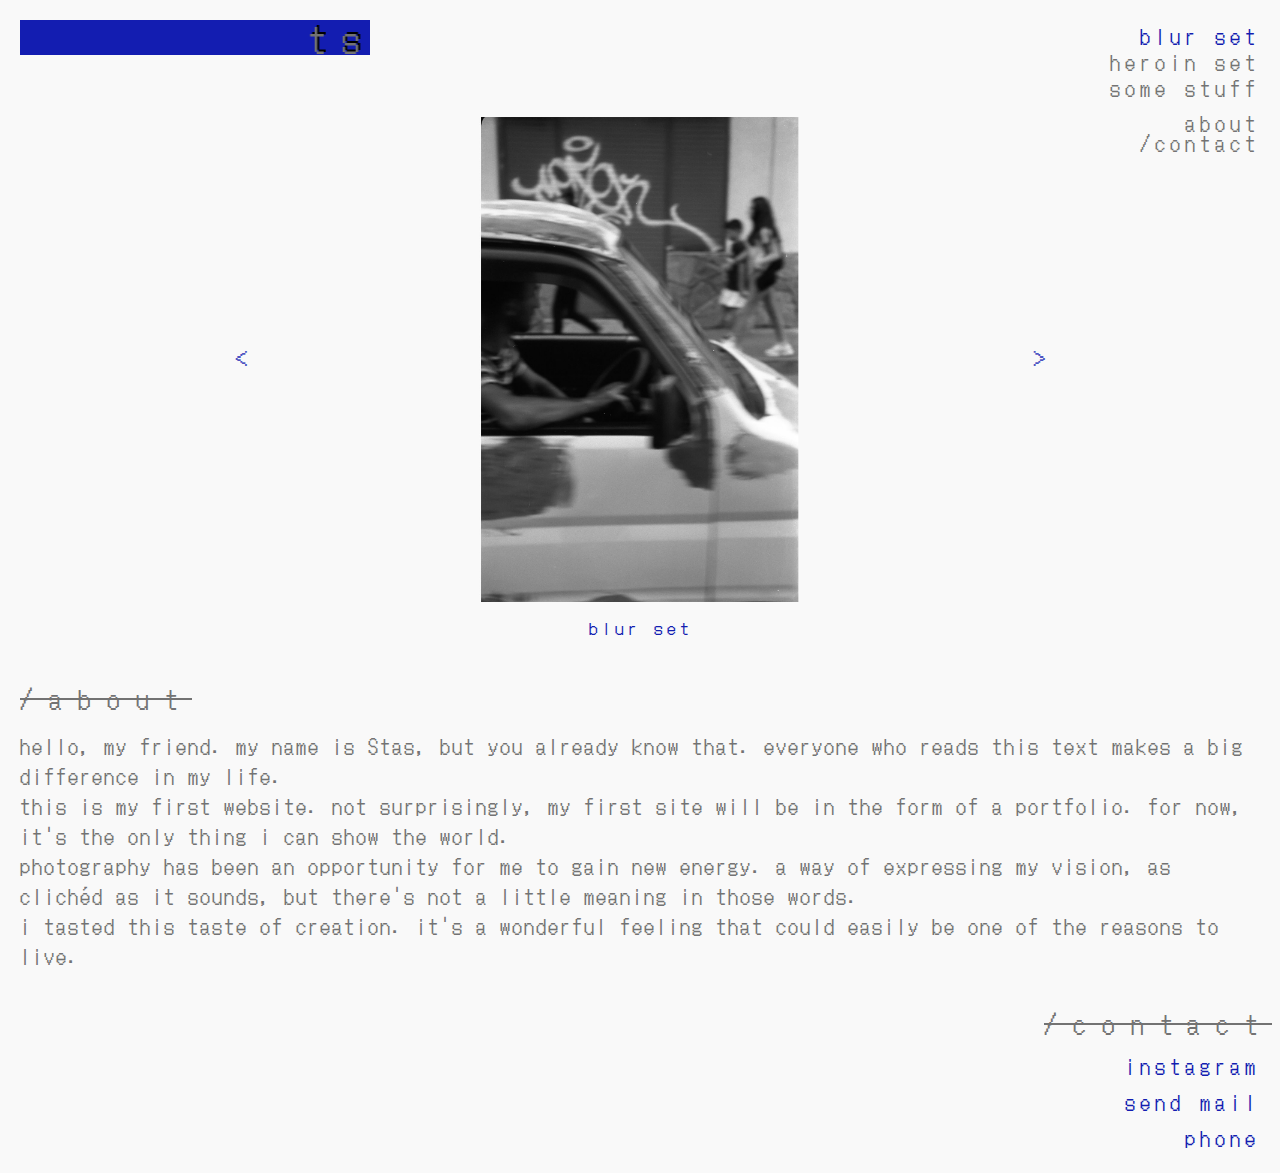
==== index.html @ d2372c13 "Update index.html" ====
<!DOCTYPE html>
<html lang="en">
	<head>
		<meta charset="UTF-8">
		<meta name="viewport" content="width=device-width, initial-scale=1.0">

      <link rel="preconnect" href="https://fonts.googleapis.com">
<link rel="preconnect" href="https://fonts.gstatic.com" crossorigin>
<link href="https://fonts.googleapis.com/css2?family=DotGothic16&display=swap" rel="stylesheet"> 
		<link rel="stylesheet" href="css/style.css">
		<link rel="stylesheet" href="libs/slick/slick.css">
      <link rel="stylesheet" href="libs/slick/slick-theme.css">

      <title>#portfolio</title>
   </head>
   
   <body>
      <header class="header">
         <a href="" class="header__logo">
            <marquee bgcolor="#131db1" style="text-shadow: #000000 2px -2px 0; width: 350px;">tsybarius</marquee>
         </a>
         <nav class="header__menu menu">
            <ul class="menu__list">
               <li class="menu__item">
                  <a href="index.html" class="menu__link" style="color: rgb(19, 29, 177);">blur set</a>
               </li>
               
                  <li class="menu__item">
                  <a href="heroinset.html" class="menu__link">heroin set</a>
               </li>
               
                  <li class="menu__item">
                  <a href="somestuff.html" class="menu__link">some stuff</a>
               </li>
               
                  <li class="menu__item about">
                  <a href="#" id='down' class="menu__link">about<br>/contact</a>
               </li>
               
            </ul>
         </nav>
      </header>
      
      <main class="main-block">

         <div class="main-block__img">
              
            <img src="img/IMG_9016.JPG" alt="///">
            
              
            <img src="img/IMG_8995.JPG" alt="///">
              
              
            <img src="img/IMG_9024.JPG" alt="///">
              
              
            <img src="img/IMG_9026.JPG" alt="///">
              
              
            <img src="img/IMG_8997.JPG" alt="///">
               
         </div>
         <br>
         <p>blur set</p> 
         

      </main>

      <footer class="aboutcontact">
         <h1>/about</h1>
         <br>
         
         <div class="aboutcontact__about">
            <p>hello, my friend. my name is Stas, but you already know that. everyone who reads this text makes a big difference in my life.</p>
            <p>this is my first website. not surprisingly, my first site will be in the form of a portfolio. for now, it's the only thing i can show the world.</p>
            <p>photography has been an opportunity for me to gain new energy. a way of expressing my vision, as clichéd as it sounds, but there's not a little meaning in those words.</p>
            <p>i tasted this taste of creation. it's a wonderful feeling that could easily be one of the reasons to live.</p>
            </div>


            <h2>/contact</h2>
            <br>

            <nav class="aboutcontact__contact">
               <ul class="contact__list">
                  <li class="contact__item">
                     <a href="https://www.instagram.com/tsybarius/" target="blank" class="contact__link" style="color: rgb(19, 29, 177);">instagram</a>
                  </li>

                  <li class="contact__item">
                     <a href="mailto:tsybarius@gmail.com" class="contact__link" style="color: rgb(19, 29, 177);">send mail</a>
                  </li>

                  <li class="contact__item">
                     <a href="tel:+79628218640" class="contact__link" style="color: rgb(19, 29, 177);">phone</a>
                  </li>

               </ul>
            </nav>



            <br>
      </footer>

      


     <script src="js/jquery-3.6.0.min.js"></script>
     <script src="js/scriptscroll.js"></script>
     <script src="libs/slick/slick.min.js"></script>
     <script src="js/script.js"></script>

   </body>
</html>
---- css/style.css ----
/*____*/
*,
*::before,
*::after {
	padding: 0;
	margin: 0;
	border: 0;
	box-sizing: border-box;
}
a {
	text-decoration: none;
}
ul,
ol,
li {
	list-style: none;
}
img {
	vertical-align: top;
}
h1,
h2,
h3,
h4,
h5,
h6 {
	font-weight: inherit;
	font-size: inherit;
}

/* ---------------------------------------------------------------------------- */

html, 
body{
  height: 100%;
  line-height: 1;
  background: #f9f9f9;
  font-size: 20px;
  font-weight: 400;
  font-family: DotGothic16;
  letter-spacing: 4px;
  animation: move linear 100ms;  
}

@keyframes move {
  0% {
    text-shadow:
      4px -4px 0 rgb(0, 0, 0), 
      3px -3px 0 rgb(0, 0, 0), 
      2px -2px 0 rgb(0, 0, 0), 
      1px -1px 0 rgb(0, 0, 0),
      -4px 4px 0 rgb(19, 29, 177), 
      -3px 3px 0 rgb(19, 29, 177), 
      -2px 2px 0 rgb(19, 29, 177), 
      -1px 1px 0 rgb(19, 29, 177)
    ;
  }
  25% {    
    text-shadow:      
      -4px -4px 0 rgb(19, 29, 177), 
      -3px -3px 0 rgb(19, 29, 177), 
      -2px -2px 0 rgb(19, 29, 177), 
      -1px -1px 0 rgb(19, 29, 177),
      4px 4px 0 rgb(0, 0, 0), 
      3px 3px 0 rgb(0, 0, 0), 
      2px 2px 0 rgb(0, 0, 0), 
      1px 1px 0 rgb(0, 0, 0)      
    ;
  }
  50% {
    text-shadow:
      -4px 4px 0 rgb(0, 0, 0), 
      -3px 3px 0 rgb(0, 0, 0), 
      -2px 2px 0 rgb(0, 0, 0), 
      -1px 1px 0 rgb(0, 0, 0),
      4px -4px 0 rgb(19, 29, 177), 
      3px -3px 0 rgb(19, 29, 177), 
      2px -2px 0 rgb(19, 29, 177), 
      1px -1px 0 rgb(19, 29, 177)
    ;
  }
  75% {
    text-shadow:
      4px 4px 0 rgb(19, 29, 177), 
      3px 3px 0 rgb(19, 29, 177), 
      2px 2px 0 rgb(19, 29, 177), 
      1px 1px 0 rgb(19, 29, 177),
      -4px -4px 0 rgb(0, 0, 0), 
      -3px -3px 0 rgb(0, 0, 0), 
      -2px -2px 0 rgb(0, 0, 0), 
      -1px -1px 0 rgb(0, 0, 0)      
    ;
  }
  100% {
    text-shadow:
      4px -4px 0 rgb(0, 0, 0), 
      3px -3px 0 rgb(0, 0, 0), 
      2px -2px 0 rgb(0, 0, 0), 
      1px -1px 0 rgb(0, 0, 0),
      -4px 4px 0 rgb(19, 29, 177), 
      -3px 3px 0 rgb(19, 29, 177), 
      -2px 2px 0 rgb(19, 29, 177), 
      -1px 1px 0 rgb(19, 29, 177)
    ;
  } 
}

.header {
   font-size: 20px;
   display: block; 
}

.header__logo {
   color: #737373;
   font-size: 35px;
   position: absolute;
   margin: 20px 0px 0px 20px;
   letter-spacing: 16px;
   z-index: 4;
}

.menu {
   text-align: right;
   padding: 20px 20px 0px 0px;
   letter-spacing: 5px;
   z-index: 5;
}

.menu__item {
   margin-top: 6px;
}
.menu__link {
   color: #737373;

}

@media (max-width: 767px) {
   .menu__list {
      /*position: fixed;*/
      margin: 60px 0px 0px 20px;
      text-align: left;
      font-size: 15px;
   }
}

@media (max-width: 767px) {
   .header__logo {
      font-size: 25px;
      margin-left: 18px;
   }
}


/*
.about:not(:last-child){
   margin: 20px 0px 0px 0px;
}
*/

.about{
   margin-top: 15px;
}

.menu__link:hover{
   color: rgb(19, 29, 177);
   transition: 0.5s;
}

.header__logo:hover{
   color: rgb(19, 29, 177);
   transition: 0.5s;
}


/* ---------------------------------------------------------------------------- */

   .main-block{
   margin-top: -36px;
   text-align: center;
   color: rgb(19, 29, 177);
   font-size: 17px;
   z-index: 0;
   max-width: 60%;
   margin-left: auto;
   margin-right: auto;
}

@media (max-width: 767px) {
   .main-block {      
      margin-top: 50px;
      max-width: 82%;
      font-size: 15px;
   }
}

/* ---------------------------------------------------------------------------- */

.aboutcontact{
   color: #737373;
   font-size: 20px;
   margin-top: 50px;
   margin-left: 20px;
   margin-right: 20px;
   margin-bottom: 20px;
   letter-spacing: 16px;
   
}

@media (max-width: 767px) {
   .aboutcontact {      
      font-size: 15px;
      
   }
}

@media (max-width: 374px) {
   .aboutcontact {      
      font-size: 10px;
      
   }
}

h1{
   font-size: 25px;
   text-align: left;
   display: inline;
   text-decoration: line-through;
   
}

@media (max-width: 767px) {
   h1 {      
      font-size: 20px;
      
   }
}

@media (max-width: 374px) {
   h1 {      
      font-size: 15px;
      
   }
}

.aboutcontact__about{
   letter-spacing: 2px;
   line-height: 1.5;
   margin: 20px 0px 40px 0px;
   
}


h2{
   font-size: 25px;
   display: inline;
   text-align: right;
   float: right;
   margin-right: -12px;
   text-decoration: line-through;
}

@media (max-width: 767px) {
   h2 {      
      font-size: 20px;
      
   }
}

@media (max-width: 374px) {
   h2 {      
      font-size: 15px;
      
   }
}

.aboutcontact__contact{
   letter-spacing: 2px;
   line-height: 1.5;
   text-align: right;
}


.contact__item {
   margin-top: 6px;
   letter-spacing: 5px;
}


.aboutcontact__contact{
   font-size: 20px;
   display: block;
   margin-top: 20px;
}

@media (max-width: 767px) {
   .aboutcontact__contact {      
      font-size: 15px;
      
   }
}

@media (max-width: 374px) {
   .aboutcontact__contact {      
      font-size: 10px;
      
   }
}
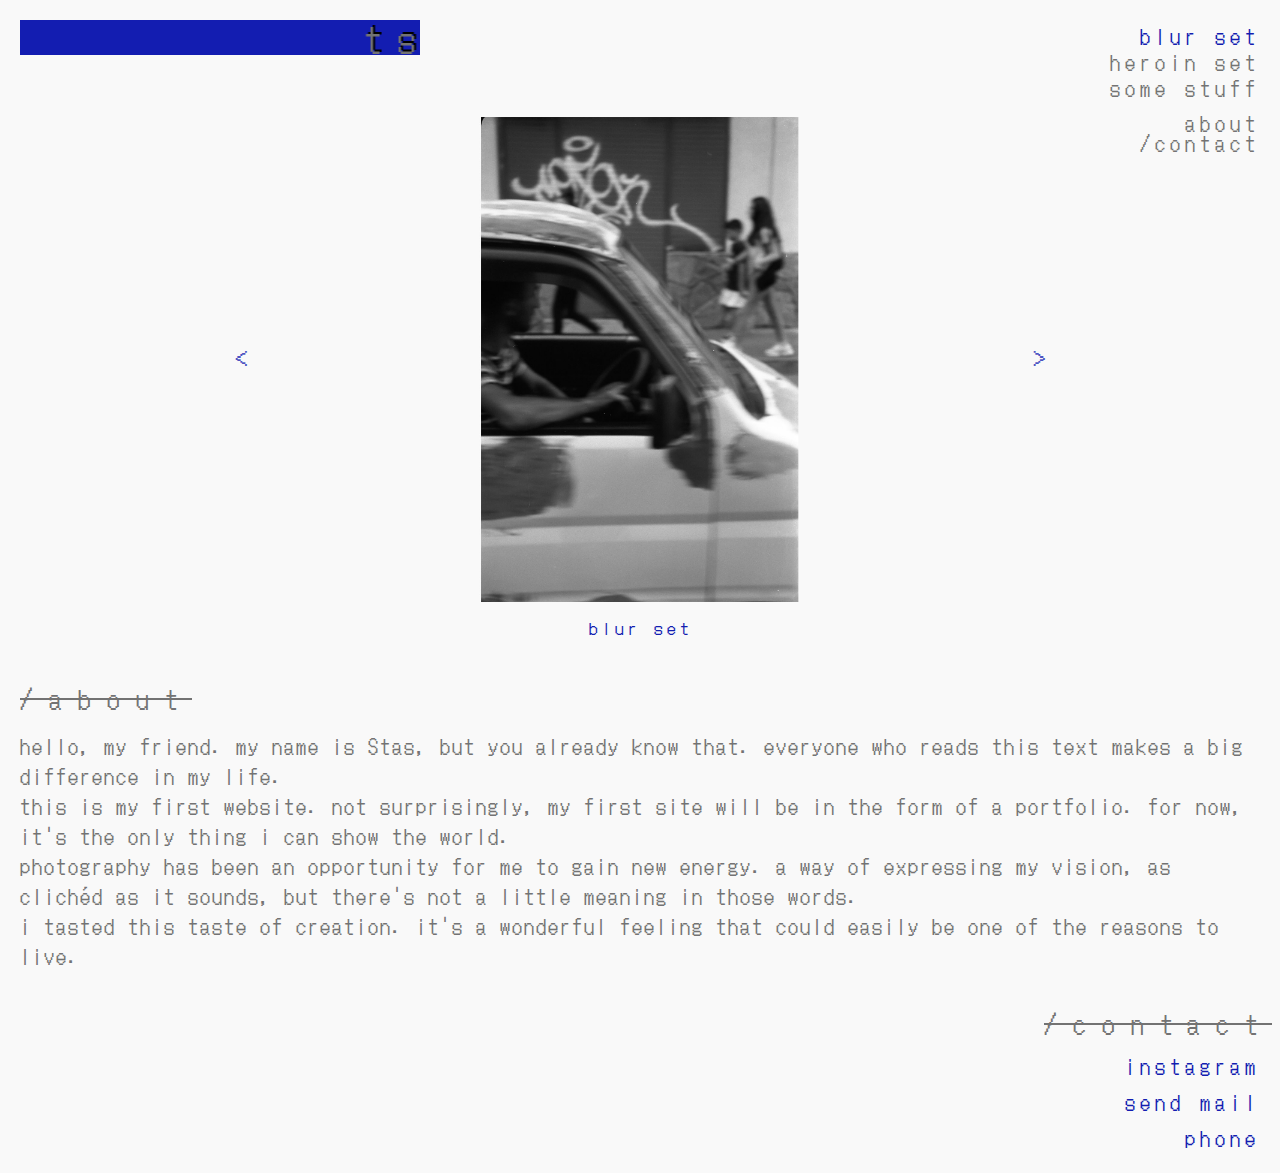
==== commit de67ad37: "----" ====
--- a/index.html
+++ b/index.html
@@ -17,7 +17,7 @@
    <body>
       <header class="header">
          <a href="" class="header__logo">
-            <marquee bgcolor="#131db1" style="text-shadow: #000000 2px -2px 0; width: 350px;">tsybarius</marquee>
+            <marquee class="marquee" bgcolor="#131db1" style="text-shadow: #000000 2px -2px 0; width: 400px;">tsybarius</marquee>
          </a>
          <nav class="header__menu menu">
             <ul class="menu__list">
--- a/css/style.css
+++ b/css/style.css
@@ -119,6 +119,12 @@
    z-index: 4;
 }
 
+@media (max-width: 767px) {
+   .marquee {
+      max-width: 250px;
+   }
+}
+
 .menu {
    text-align: right;
    padding: 20px 20px 0px 0px;
@@ -305,4 +311,4 @@
       
    }
 }
-   
+   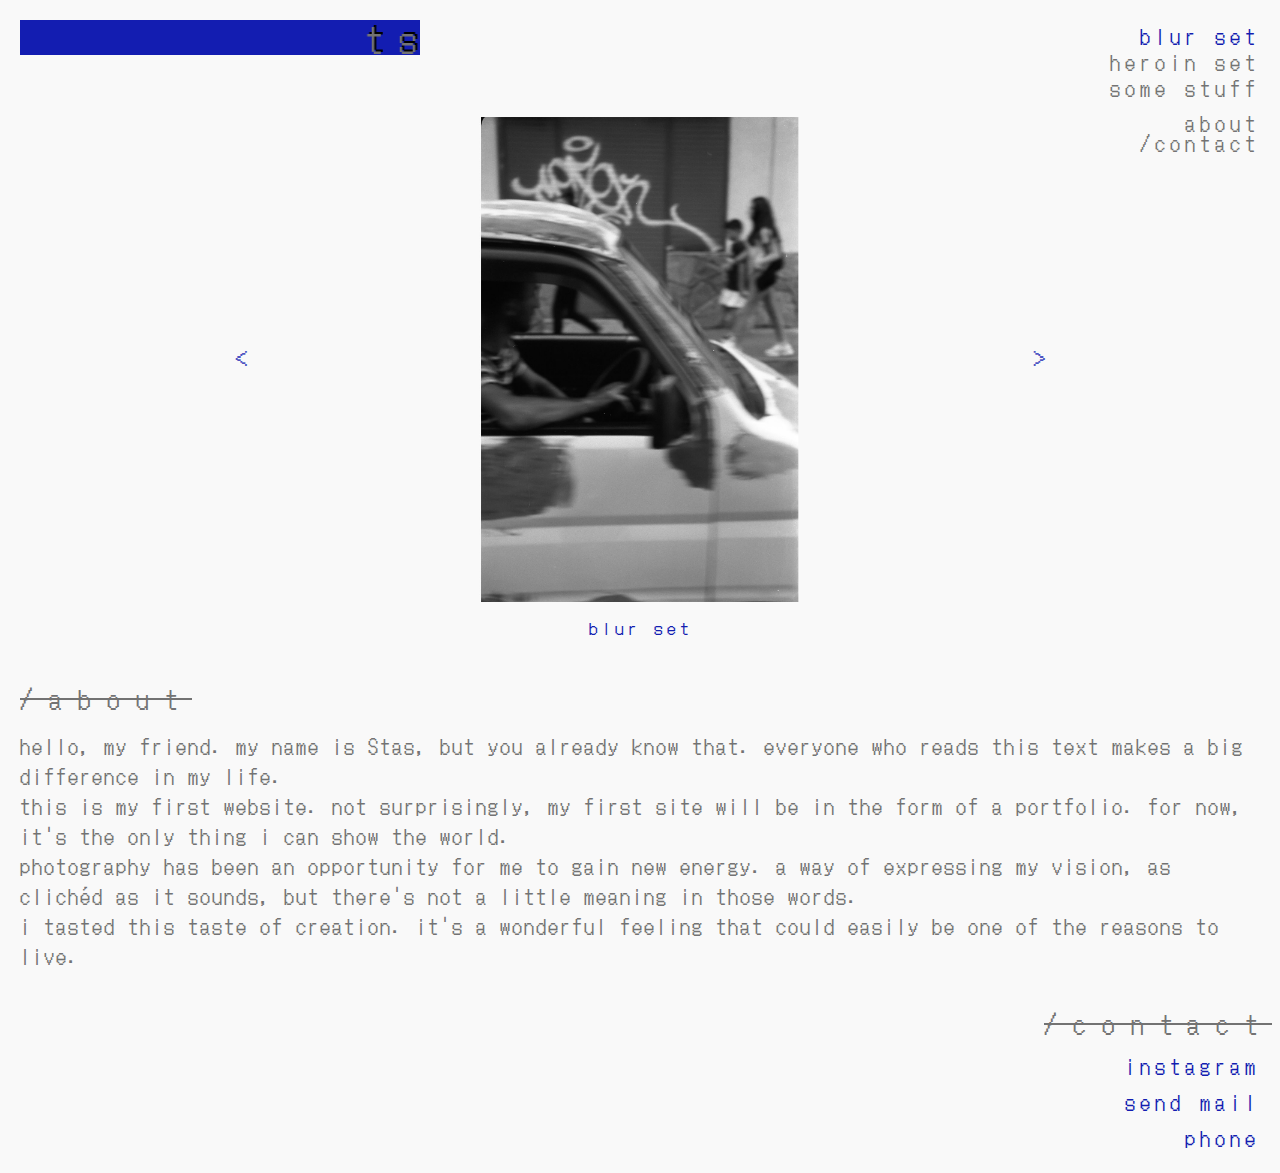
==== commit 3cada1b0: "qq" ====
--- a/index.html
+++ b/index.html
@@ -11,6 +11,8 @@
 		<link rel="stylesheet" href="libs/slick/slick.css">
       <link rel="stylesheet" href="libs/slick/slick-theme.css">
 
+      <link rel="shortcut icon" href="favicon.ico">
+
       <title>#portfolio</title>
    </head>
    
@@ -22,7 +24,7 @@
          <nav class="header__menu menu">
             <ul class="menu__list">
                <li class="menu__item">
-                  <a href="index.html" class="menu__link" style="color: rgb(19, 29, 177);">blur set</a>
+                  <a href="index.html" class="menu__link" style="color: #131db1;">blur set</a>
                </li>
                
                   <li class="menu__item">
--- a/css/style.css
+++ b/css/style.css
@@ -185,7 +185,6 @@
    text-align: center;
    color: rgb(19, 29, 177);
    font-size: 17px;
-   z-index: 0;
    max-width: 60%;
    margin-left: auto;
    margin-right: auto;
@@ -311,4 +310,4 @@
       
    }
 }
-   +   
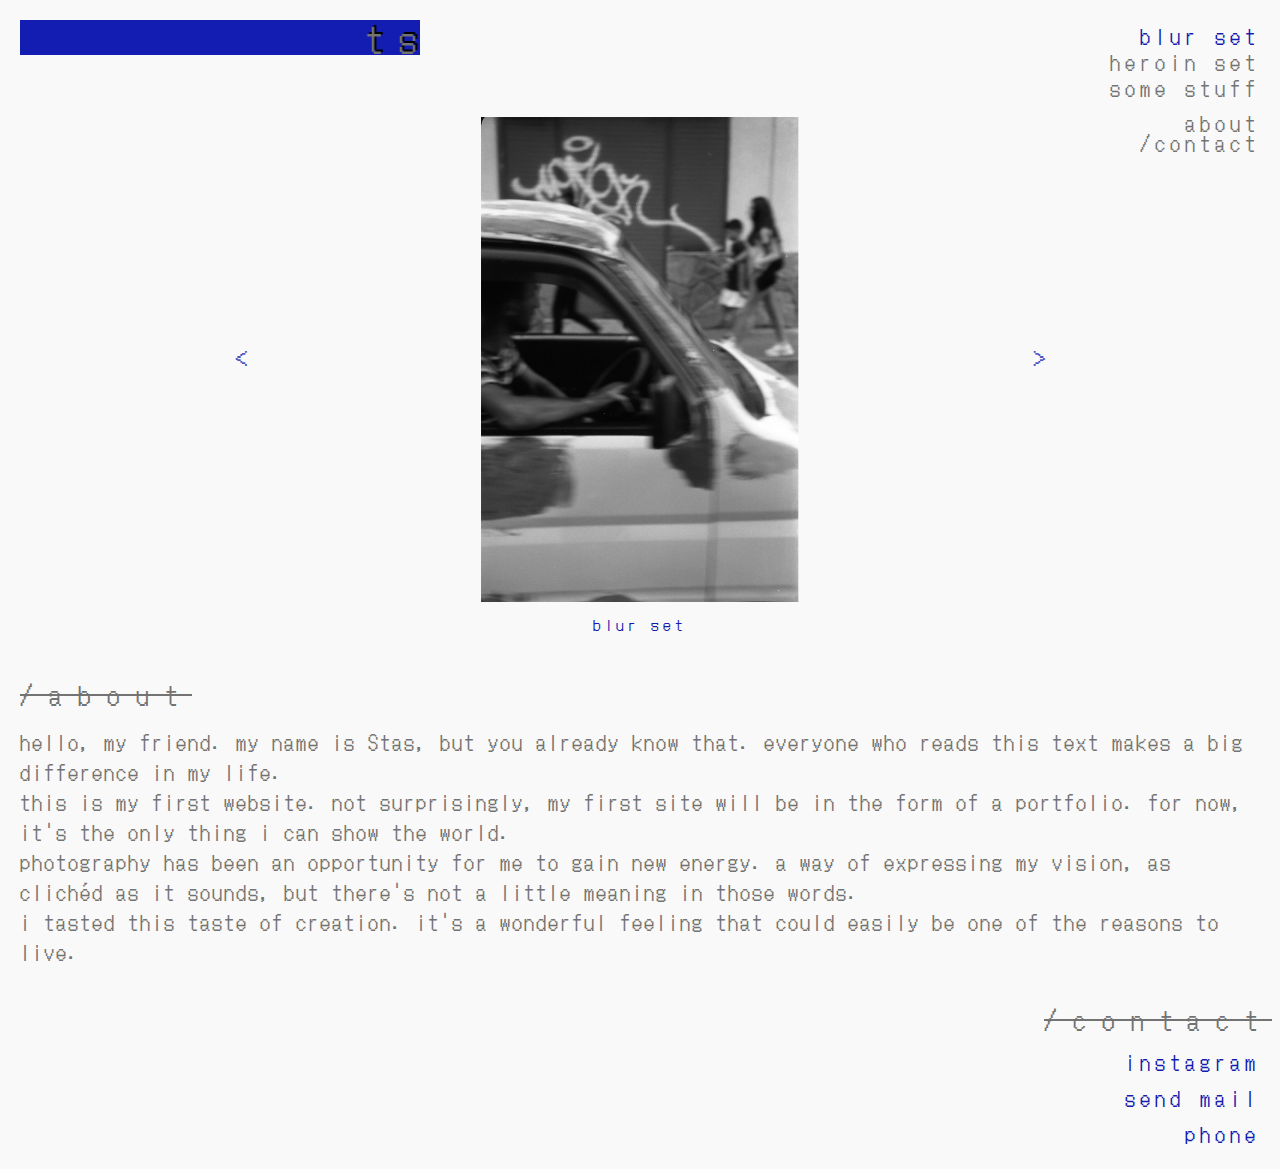
==== commit df1bccb2: "!!" ====
--- a/index.html
+++ b/index.html
@@ -14,6 +14,11 @@
       <link rel="shortcut icon" href="favicon.ico">
 
       <title>#portfolio</title>
+
+     <script src="js/jquery-3.6.0.min.js"></script>
+     <script src="js/scriptscroll.js"></script>
+     <script src="libs/slick/slick.min.js"></script>
+     <script src="js/script.js"></script>
    </head>
    
    <body>
@@ -108,10 +113,7 @@
       
 
 
-     <script src="js/jquery-3.6.0.min.js"></script>
-     <script src="js/scriptscroll.js"></script>
-     <script src="libs/slick/slick.min.js"></script>
-     <script src="js/script.js"></script>
+     
 
    </body>
 </html>
--- a/css/style.css
+++ b/css/style.css
@@ -184,7 +184,7 @@
    margin-top: -36px;
    text-align: center;
    color: rgb(19, 29, 177);
-   font-size: 17px;
+   font-size: 15px;
    max-width: 60%;
    margin-left: auto;
    margin-right: auto;
@@ -194,7 +194,7 @@
    .main-block {      
       margin-top: 50px;
       max-width: 82%;
-      font-size: 15px;
+      font-size: 13px;
    }
 }
 
@@ -310,4 +310,4 @@
       
    }
 }
-   
+   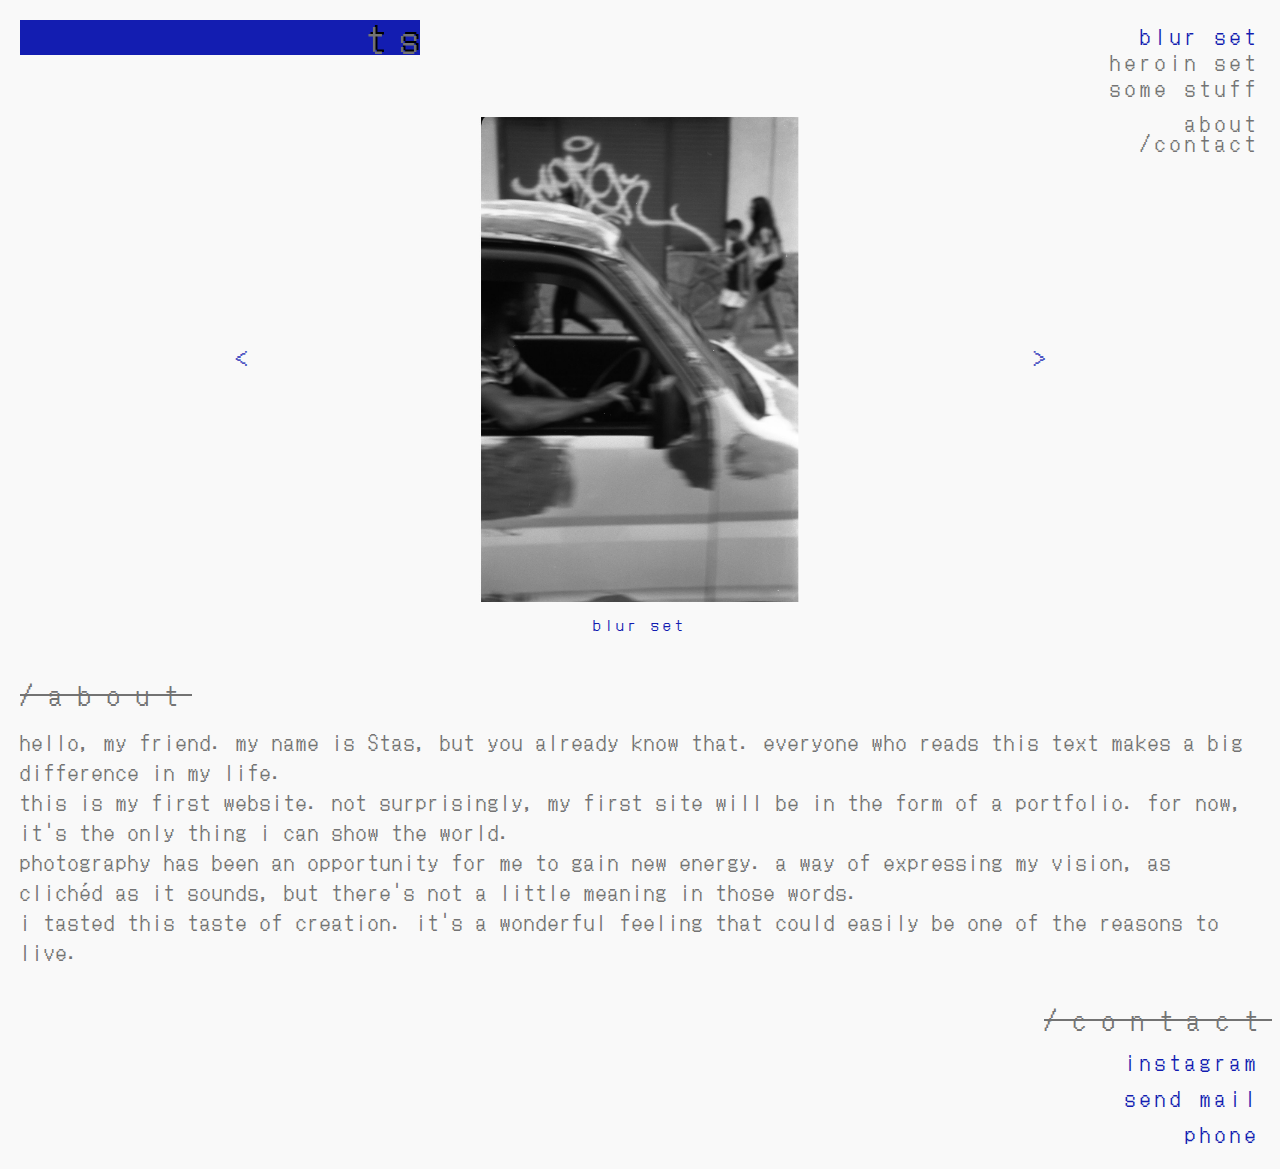
==== commit 78f39aca: "^^" ====
--- a/index.html
+++ b/index.html
@@ -15,10 +15,7 @@
 
       <title>#portfolio</title>
 
-     <script src="js/jquery-3.6.0.min.js"></script>
-     <script src="js/scriptscroll.js"></script>
-     <script src="libs/slick/slick.min.js"></script>
-     <script src="js/script.js"></script>
+     
    </head>
    
    <body>
@@ -110,10 +107,10 @@
             <br>
       </footer>
 
-      
-
-
-     
+     <script src="js/jquery-3.6.0.min.js"></script>
+     <script src="js/scriptscroll.js"></script>
+     <script src="libs/slick/slick.min.js"></script>
+     <script src="js/script.js"></script>
 
    </body>
 </html>
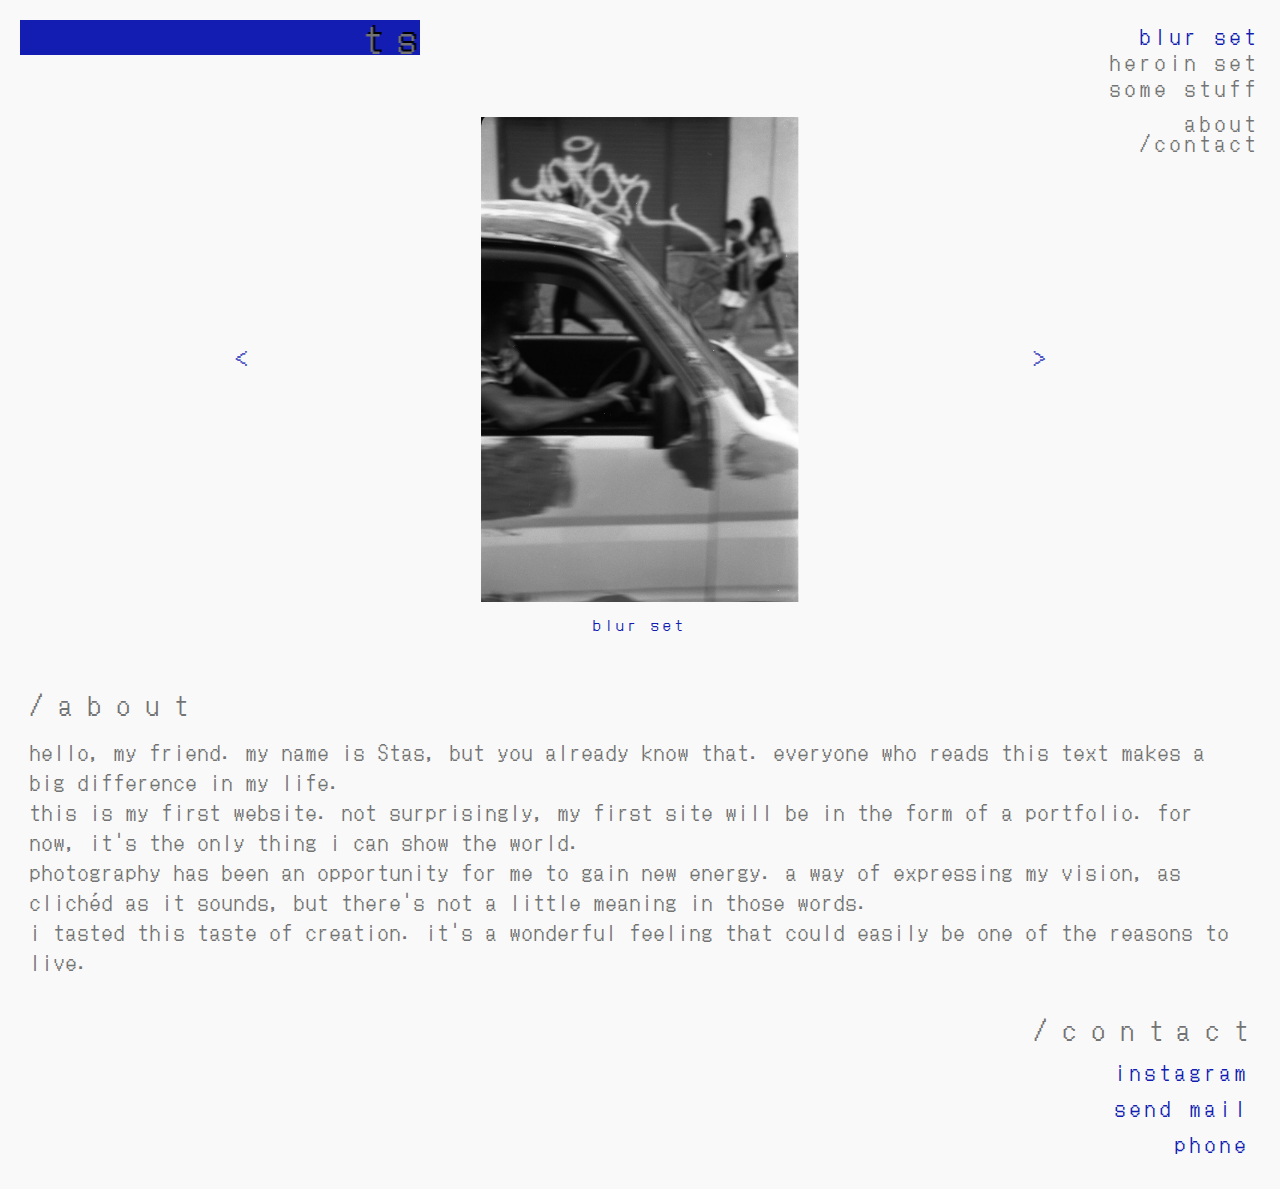
==== commit 10469738: "$" ====
--- a/index.html
+++ b/index.html
@@ -71,6 +71,7 @@
       </main>
 
       <footer class="aboutcontact">
+
          <h1>/about</h1>
          <br>
          
@@ -101,16 +102,18 @@
 
                </ul>
             </nav>
-
-
-
             <br>
       </footer>
+      
 
      <script src="js/jquery-3.6.0.min.js"></script>
      <script src="js/scriptscroll.js"></script>
      <script src="libs/slick/slick.min.js"></script>
-     <script src="js/script.js"></script>
+     <script>$(function() {
+
+      $('.main-block__img').slick()
+   
+   })</script>
 
    </body>
 </html>
--- a/css/style.css
+++ b/css/style.css
@@ -116,7 +116,6 @@
    position: absolute;
    margin: 20px 0px 0px 20px;
    letter-spacing: 16px;
-   z-index: 4;
 }
 
 @media (max-width: 767px) {
@@ -129,7 +128,6 @@
    text-align: right;
    padding: 20px 20px 0px 0px;
    letter-spacing: 5px;
-   z-index: 5;
 }
 
 .menu__item {
@@ -142,7 +140,6 @@
 
 @media (max-width: 767px) {
    .menu__list {
-      /*position: fixed;*/
       margin: 60px 0px 0px 20px;
       text-align: left;
       font-size: 15px;
@@ -157,12 +154,6 @@
 }
 
 
-/*
-.about:not(:last-child){
-   margin: 20px 0px 0px 0px;
-}
-*/
-
 .about{
    margin-top: 15px;
 }
@@ -183,7 +174,7 @@
    .main-block{
    margin-top: -36px;
    text-align: center;
-   color: rgb(19, 29, 177);
+   color: #131db1;
    font-size: 15px;
    max-width: 60%;
    margin-left: auto;
@@ -208,7 +199,11 @@
    margin-right: 20px;
    margin-bottom: 20px;
    letter-spacing: 16px;
-   
+   padding: 10px 10px 10px 10px;
+}
+
+.aboutcontact:hover{
+   animation: move linear 500ms;
 }
 
 @media (max-width: 767px) {
@@ -229,7 +224,7 @@
    font-size: 25px;
    text-align: left;
    display: inline;
-   text-decoration: line-through;
+   
    
 }
 
@@ -261,7 +256,7 @@
    text-align: right;
    float: right;
    margin-right: -12px;
-   text-decoration: line-through;
+   
 }
 
 @media (max-width: 767px) {
@@ -293,14 +288,12 @@
 
 .aboutcontact__contact{
    font-size: 20px;
-   display: block;
    margin-top: 20px;
 }
 
 @media (max-width: 767px) {
    .aboutcontact__contact {      
       font-size: 15px;
-      
    }
 }
 
@@ -310,4 +303,5 @@
       
    }
 }
-   +   
+
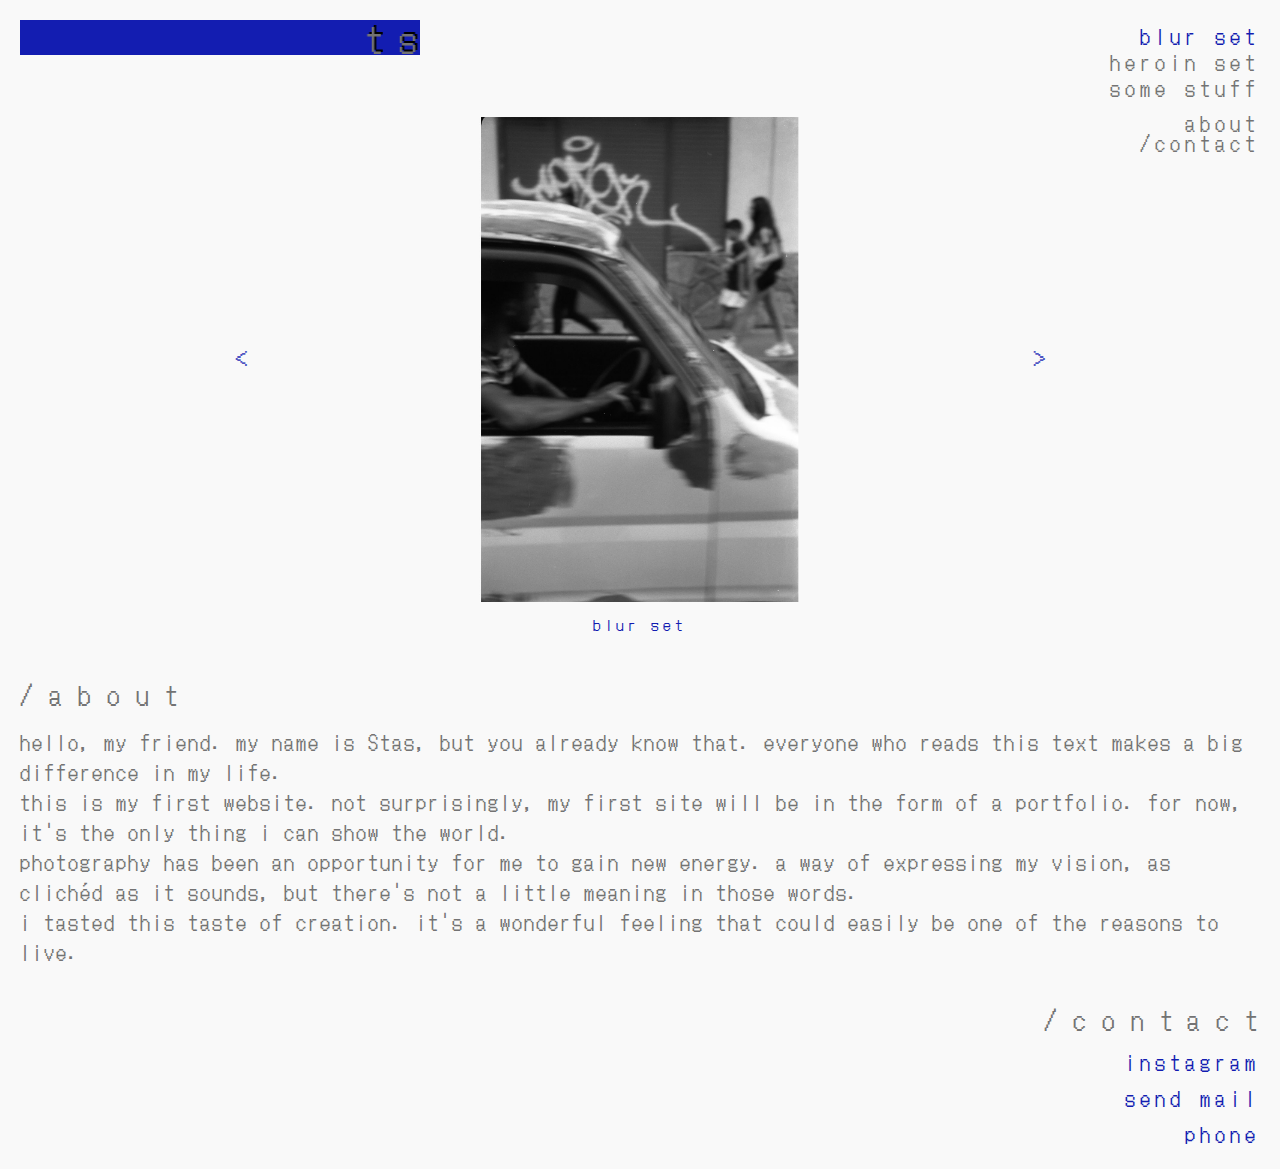
==== commit 80c4b126: "$$$" ====
--- a/index.html
+++ b/index.html
@@ -109,11 +109,7 @@
      <script src="js/jquery-3.6.0.min.js"></script>
      <script src="js/scriptscroll.js"></script>
      <script src="libs/slick/slick.min.js"></script>
-     <script>$(function() {
-
-      $('.main-block__img').slick()
-   
-   })</script>
+     <script src="js/script.js"></script>
 
    </body>
 </html>
--- a/css/style.css
+++ b/css/style.css
@@ -158,6 +158,7 @@
    margin-top: 15px;
 }
 
+
 .menu__link:hover{
    color: rgb(19, 29, 177);
    transition: 0.5s;
@@ -199,7 +200,6 @@
    margin-right: 20px;
    margin-bottom: 20px;
    letter-spacing: 16px;
-   padding: 10px 10px 10px 10px;
 }
 
 .aboutcontact:hover{
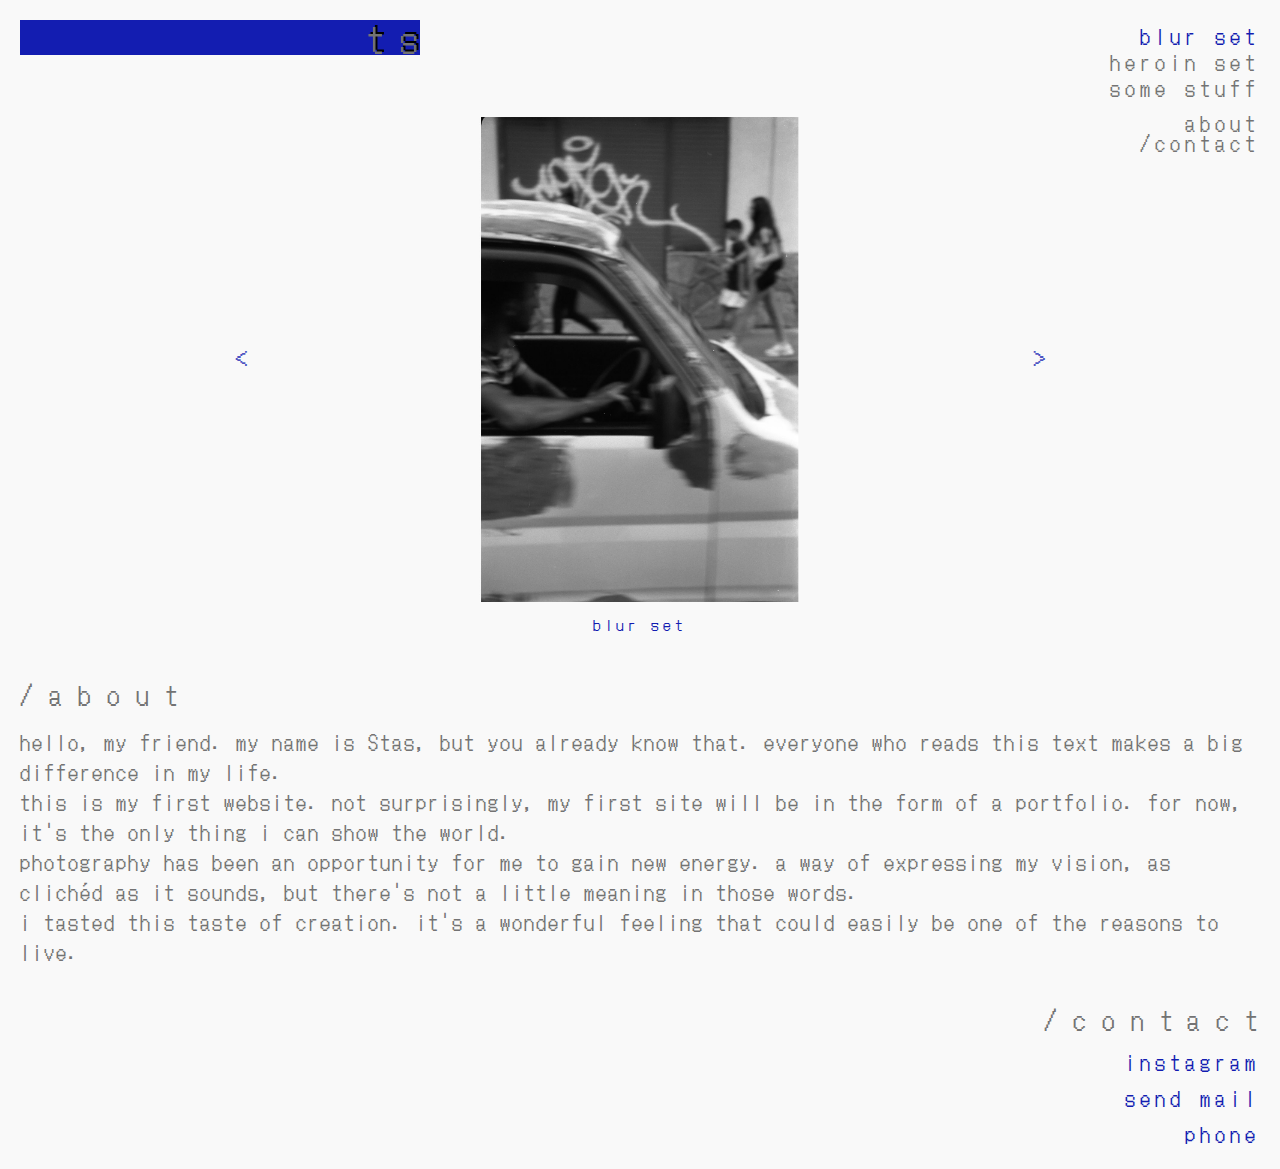
==== commit 9a4af96f: "^-^" ====
--- a/index.html
+++ b/index.html
@@ -106,10 +106,10 @@
       </footer>
       
 
-     <script src="js/jquery-3.6.0.min.js"></script>
-     <script src="js/scriptscroll.js"></script>
-     <script src="libs/slick/slick.min.js"></script>
-     <script src="js/script.js"></script>
+     <script defer src="js/jquery-3.6.0.min.js"></script>
+     <script defer src="js/scriptscroll.js"></script>
+     <script defer src="libs/slick/slick.min.js"></script>
+     <script defer src="js/script.js"></script>
 
    </body>
 </html>
